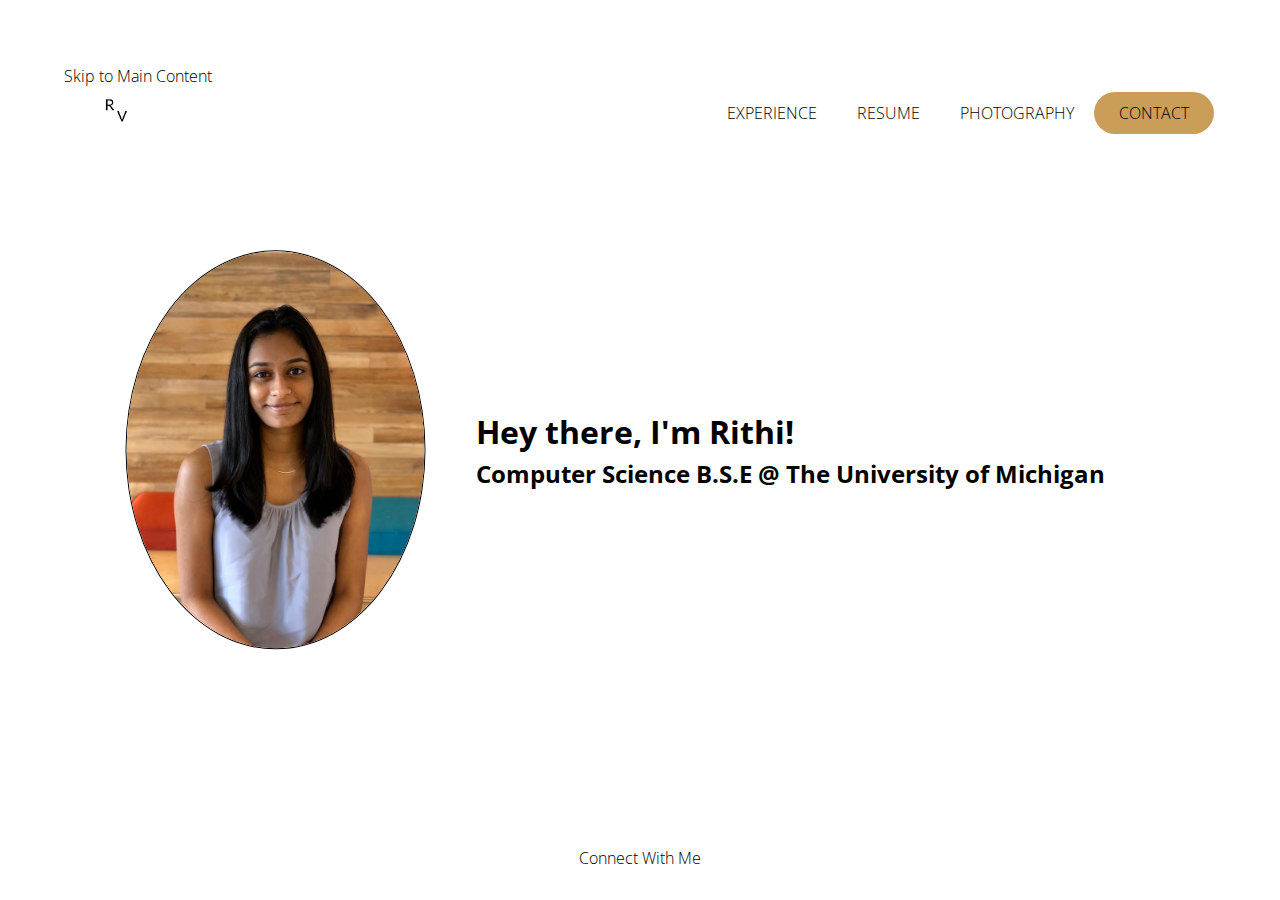
==== index.html @ 3b6829da "Add files via upload" ====
<!DOCTYPE html>
<html lang="en">

<head>
    <title>Rithi Vaithyanathan</title>
    <meta charset="UTF-8">
    <meta http-equiv="X-UA-Compatible" content="IE=edge">
    <meta name="viewport" content="width=device-width, initial-scale=1">
    <link rel="stylesheet" type="text/css" href="style.css">
</head>



<body>

 <!--nav bar-->  
 <div class="skip"><a href="#main">Skip to Main Content</a></div>
  <header>
    <a class="logo" href="index.html"><img src="Images/R.png" alt="logo" style = "object-fit:scale-down;
      width:100px;
      height:40px;"/></a>
    <nav>
      <ul class = "navBar">
        
        <li>
          <a href="experience.html"> EXPERIENCE </a>
        </li>
      
      
        <li>
          <a href="Resume.pdf"> RESUME </a>
        </li>
        
        <li>
          <a href="photography.html"> PHOTOGRAPHY </a>
        </li>
      </ul>
    </nav>
    <a class ="cta" href ="contact.html">CONTACT</a>
  </header>
  <main id = "main">


  <!-- about me -->
    <div class = "about">
      <img class="headshot" src="Images/headshot.png" alt="headshot">
        <div class = "description">
            <h1>Hey there, I'm Rithi!</h1>
            <h2>Computer Science B.S.E @ The University of Michigan</h3>
        </div>
    </div>
   

  </main>
    <div class = "contactsection">
      <footer class = "footer">
       <ul>
        <li><a href="contact.html">Connect With Me</a></li>
      </ul>
       </footer>
      </div>
   <!--
  <div class = "contactsection">
    <footer class = "footer">
      <ul class="links">
        <li><a class="link" id="email" href="mailto:rithiv@umich.edu" target="_blank">Email</a></li>
        <li><a class="link" id="linkedin" href="http://linkedin.com/in/rithi-vaithyanathan" target="_blank">LinkedIn</a></li>
        <li><a class="link" id="github" href="https://github.com/rithivaithyanathan" target="_blank">Github</a></li>
    </ul>

    </footer>
  </div>
  
-->

   

</body>
</html>
---- style.css ----
@import url('https://fonts.googleapis.com/css2?family=Open+Sans:wght@300&display=swap');

* {
  box-sizing: border-box;
  margin: 0;
  padding: 0;
}

header {

  display: flex;
  justify-content: flex-end;
  align-items: center;
  padding: 2px;

}

.logo {
  cursor: pointer;
  margin-right: auto;
}


li, a, button {
  font-family: 'Open Sans', sans-serif;
  font-weight: 300;
  font-size: 16px;
  text-decoration: none;
  color: black;
}

.navBar a,
.cta
 {
  font-family: 'Open Sans', sans-serif;
  font-weight: 300;
  color: black;
  text-decoration: none;
}


.navBar {
  list-style: none; 
  display: flex;
  height: auto;
  

}

.navBar li {
  display: inline-block; 
  padding: 0px 20px; 


}

.navBar li a{
  transition: all 0.3s ease 0s; 

}

.navBar li a:hover{
  color:gray;
}
button {
  margin-left: 20px;
  padding: 9px 25px;
  background-color: rgba(202, 157, 89, 1);
  border:none;
  border-radius: 50px;
  cursor: pointer;
  transition: all 0.3s ease 0s;  
}
button:hover {
  background-color: rgba(202, 157, 89, 0.8);
}



.cta {
  padding: 9px 25px;
  background-color: rgba(202, 157, 89, 1);
  border: none;
  border-radius: 50px;
  cursor: pointer;
  transition: all 0.3s ease 0s;
}

.cta:hover {
  background-color: rgba(202, 157, 89, 0.8);
}




/* 02 Font family */

body {
  margin-top: 0em;
  font-family: 'Open Sans', sans-serif;
  padding: 4em;
  line-height: 1.5;

}

.headshot {
  border-radius: 90%;
  width: 300px;
  border: 1px solid #000000;
  vertical-align: top;
}

.about {
  margin: 0; 
  position: absolute;
  top: 50%;
  left: 50%;
  margin-right: -50%;
  transform: translate(-50%, -50%);
  display: flex;
  align-items: center;
}
.description {

    display: inline-block;
    padding:0px 50px;

}

.photographyblurb {
  text-align: center;
}

footer {
  position: fixed;
  background-color: white;
  left: 0;
  bottom: 0;
  width: 100%;
  margin-bottom: 1em;
  font-family: 'Open Sans', sans-serif;
  font-weight: 300;
  font-size: 30px;
  color: #000000;
  text-align: center;
  list-style: none;

}

.socialLinks {
  text-align: center;
  list-style: none;
  position: fixed; /* or absolute */
  top: 50%;
  left: 50%;
  /* bring your own prefixes */
  transform: translate(-50%, -50%);
}
.links {
  list-style: none;
}

.links li a{
  transition: all 0.3s ease 0s; 

}

.links li a:hover{
  color:gray;
}



* {box-sizing:border-box}

/* Slideshow container */
.slideshow-container {
  max-width: 400px;
  position: relative;
  margin: auto;
}

/* Hide the images by default */
.mySlides {
  display: none;
}

/* Next & previous buttons */
.prev, .next {
  cursor: pointer;
  position: absolute;
  top: 50%;
  width: auto;
  margin-top: -22px;
  padding: 16px;
  color: white;
  font-weight: bold;
  font-size: 18px;
  transition: 0.6s ease;
  border-radius: 0 3px 3px 0;
  user-select: none;
}

/* Position the "next button" to the right */
.next {
  right: 0;
  border-radius: 3px 0 0 3px;
}

/* On hover, add a black background color with a little bit see-through */
.prev:hover, .next:hover {
  background-color: rgba(0,0,0,0.8);
}

/* Caption text */
.text {
  color: #f2f2f2;
  font-size: 15px;
  padding: 8px 12px;
  position: absolute;
  bottom: 8px;
  width: 100%;
  text-align: center;
}

/* Number text (1/3 etc) */
.numbertext {
  color: #f2f2f2;
  font-size: 12px;
  padding: 8px 12px;
  position: absolute;
  top: 0;
}

/* The dots/bullets/indicators */
.dot {
  cursor: pointer;
  height: 15px;
  width: 15px;
  margin: 0 2px;
  background-color: #bbb;
  border-radius: 50%;
  display: inline-block;
  transition: background-color 0.6s ease;
}

.active, .dot:hover {
  background-color: #717171;
}

/* Fading animation */
.fade {
  -webkit-animation-name: fade;
  -webkit-animation-duration: 2.5s;
  animation-name: fade;
  animation-duration: 2.5s;
}

@-webkit-keyframes fade {
  from {opacity: .4}
  to {opacity: 1}
}

@keyframes fade {
  from {opacity: .4}
  to {opacity: 1}
}
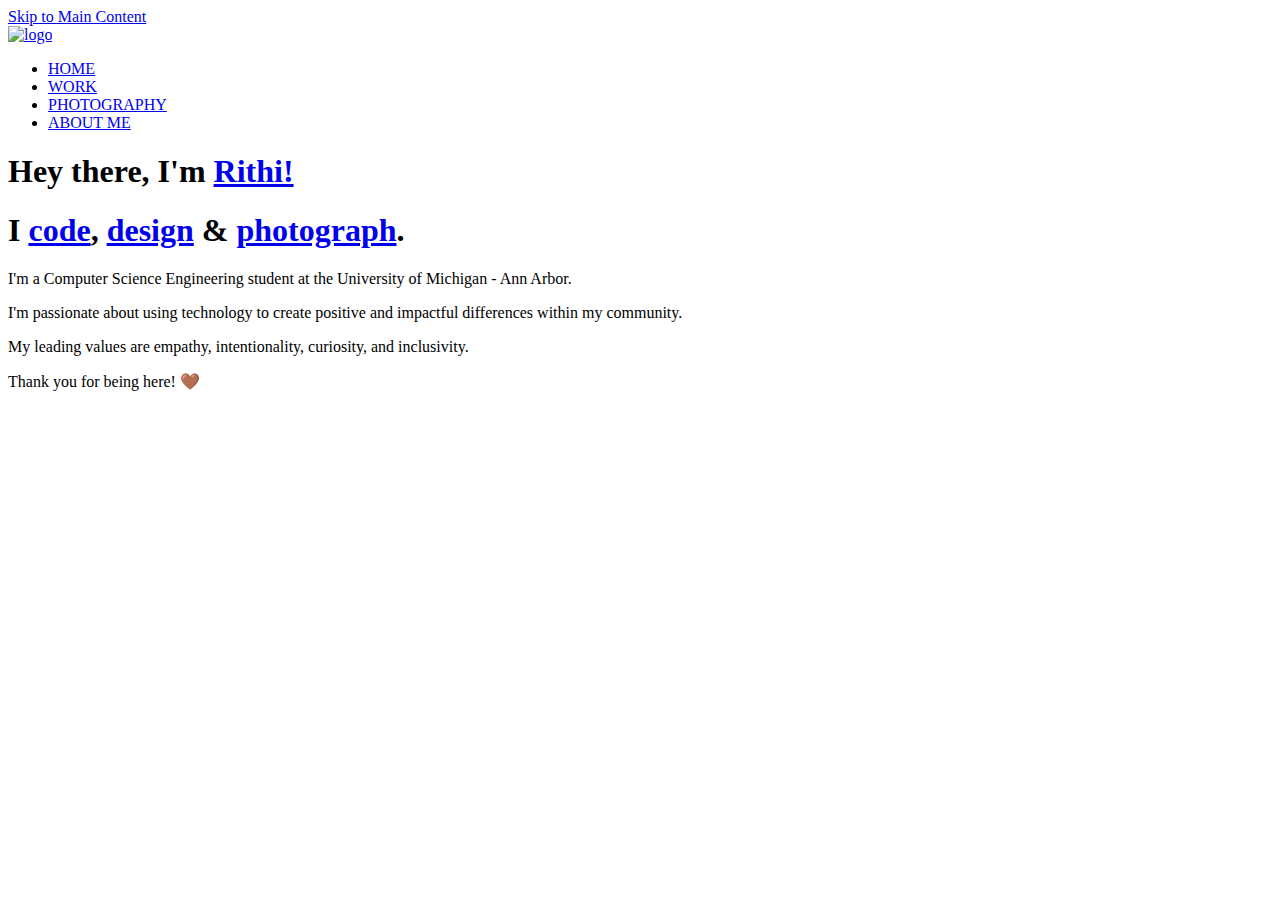
==== commit 090b7179: "Add files via upload" ====
--- a/index.html
+++ b/index.html
@@ -7,6 +7,7 @@
     <meta http-equiv="X-UA-Compatible" content="IE=edge">
     <meta name="viewport" content="width=device-width, initial-scale=1">
     <link rel="stylesheet" type="text/css" href="style.css">
+    <link href='https://fonts.googleapis.com/css?family=Montserrat' rel='stylesheet'>
 </head>
 
 
@@ -14,67 +15,61 @@
 <body>
 
  <!--nav bar-->  
- <div class="skip"><a href="#main">Skip to Main Content</a></div>
+ <div class="skip">
+   <a href="#main">Skip to Main Content</a>
+  </div>
   <header>
     <a class="logo" href="index.html"><img src="Images/R.png" alt="logo" style = "object-fit:scale-down;
       width:100px;
       height:40px;"/></a>
     <nav>
       <ul class = "navBar">
+        <li>
+          <a href="index.html" class = "underline"><u>HOME</u></a>
+        </li>
+        <li>
+          <a href="experience.html"> WORK</a>
+        </li>
+      
+        <!-- 
+        <li>
+          <a href="Resume.pdf">RESUME</a>
+        </li>
+        -->
         
         <li>
-          <a href="experience.html"> EXPERIENCE </a>
+          <a href="photography.html">PHOTOGRAPHY</a>
         </li>
-      
-      
         <li>
-          <a href="Resume.pdf"> RESUME </a>
-        </li>
-        
-        <li>
-          <a href="photography.html"> PHOTOGRAPHY </a>
+          <a href ="contact.html">ABOUT ME</a>
         </li>
       </ul>
     </nav>
-    <a class ="cta" href ="contact.html">CONTACT</a>
   </header>
   <main id = "main">
 
 
   <!-- about me -->
     <div class = "about">
-      <img class="headshot" src="Images/headshot.png" alt="headshot">
         <div class = "description">
-            <h1>Hey there, I'm Rithi!</h1>
-            <h2>Computer Science B.S.E @ The University of Michigan</h3>
+            <h1>Hey there, I'm <a href ="contact.html" class="cool_stuff">Rithi!</a></h1>
+            <h1>I <a href ="contact.html" class="cool_stuff2">code</a>, <a href ="contact.html" class="cool_stuff3">design</a> & <a href ="contact.html" class="cool_stuff4">photograph</a>.</h1>
+            <p>I'm a Computer Science Engineering student at the University of Michigan - Ann Arbor. </p>
+            <p>I'm passionate about using technology to create positive and impactful differences within my community.</p>
+            <p>My leading values are empathy, intentionality, curiosity, and inclusivity.</p>
         </div>
     </div>
    
 
   </main>
-    <div class = "contactsection">
-      <footer class = "footer">
-       <ul>
-        <li><a href="contact.html">Connect With Me</a></li>
-      </ul>
-       </footer>
-      </div>
-   <!--
-  <div class = "contactsection">
-    <footer class = "footer">
-      <ul class="links">
-        <li><a class="link" id="email" href="mailto:rithiv@umich.edu" target="_blank">Email</a></li>
-        <li><a class="link" id="linkedin" href="http://linkedin.com/in/rithi-vaithyanathan" target="_blank">LinkedIn</a></li>
-        <li><a class="link" id="github" href="https://github.com/rithivaithyanathan" target="_blank">Github</a></li>
-    </ul>
+  
+</body>
 
-    </footer>
-  </div>
-  
--->
+<footer> 
+ 
+  Thank you for being here! 🤎
 
-   
+   </footer>
 
-</body>
 </html>
 
